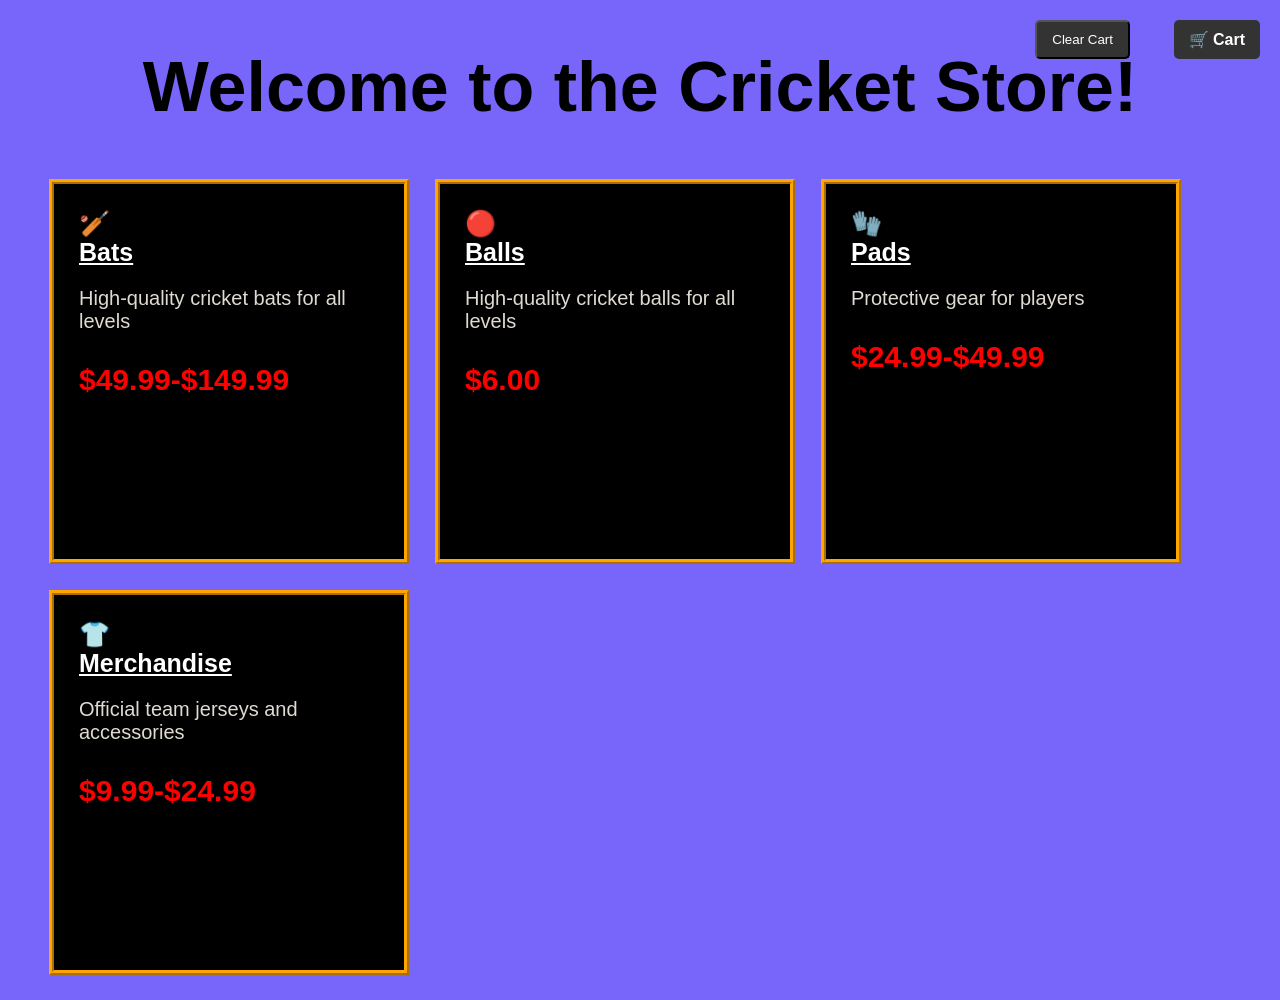
==== Week1/index.html @ 66693d76 "cricketShop" ====
<!DOCTYPE html>
<html>
<head>
    <title>Cricket Shop</title>
    <link rel="stylesheet" href="styles.css">
    <script src="cart.js" defer></script>
</head>
<body>
    <a href="Cart.html" class="cart-link">🛒 Cart</a> 
    <button onclick="clearCart()" class="clear-cart" type="button">Clear Cart</button>
    <h1>Welcome to the Cricket Store!</h1>
 
 <!-- Bats -->
        <div class="products"> <!-- Container for all products -->
        <div class="cricket"> <!-- Individual product container -->
            <div class="emoji">🏏</div> <!-- Emoji describing the product -->
            <a href="Bats.html" >Bats</a> <!-- Link to the product page -->
        <p>High-quality cricket bats for all levels</p> <!-- Description of the product -->
         <p class="price">$49.99-$149.99</p> <!-- Price range for the product -->
    </div>
<!-- Balls -->
        <div class="cricket">
            <div class="emoji"> 🔴 </div>
            <a href="Balls.html">Balls</a>
            <p>High-quality cricket balls for all levels</p>
            <p class="price">$6.00</p>
        </div>
<!-- Pads -->
        <div class="cricket">
            <div class="emoji">🧤</div>
            <a href="Pads.html">Pads</a>
            <p>Protective gear for players</p>
            <p class="price">$24.99-$49.99</p>
        </div>
<!-- Merchandise -->
        <div class="cricket">
            <div class="emoji">👕</div>
            <a href="Merchandise.html">Merchandise</a>
            <p>Official team jerseys and accessories</p>
            <p class="price">$9.99-$24.99</p>
        </div>
    </div>  
</body>
</html>
---- Week1/styles.css ----
body{                                          
    font-family:Arial, Helvetica, sans-serif ;   
    background-color:rgb(119, 102, 249);
    color:rgb(0, 0, 0);
}
h1{
    font-size: 70px;
    text-align: center;
}
    
a{
    color:white;
    font-weight: bold;
}

strong{
font-family:cursive;
}

.products {                                     
    display: grid;
    grid-template-columns: repeat(3, 1fr); /* 3 items on first row */
    gap: 16px;
    margin: 20px;
    padding: 0 16px;
    align-items: start;
    max-width: 900px;
}

.cricket{
color: #e0dbd2;
background-color: black;
border:5px ridge orange;
padding: 25px;
font-size: 25px;
margin: 5px;
width: 300px;
height: 325px
}
p{
  font-size : 20px;  
}
.price{
    font-size: 30px;
    color: red;
    font-weight: bold;
}
.add-to-cart{
    background-color: green;
    color: white;
    border: none;
    cursor: pointer;
	padding:5px 10px;
    width: 100px;
    height: 50px;
    margin:auto;
    border-radius: 5px;
}
.add-to-cart:hover{
    background-color: darkgreen;
}
.remove-from-cart{
    background-color: red;
    color: white;
    border: none;
    cursor: pointer;
	padding:5px 10px;
    width: 100px;
    height: 50px;
    margin:auto;
    border-radius: 5px;
}
.remove-from-cart:hover{
    background-color: darkred;
}
.cart-buttons {
    display: grid;
    grid-template-columns: repeat(2, 1fr);
    gap: 50px;
    max-width: 300px;
    max-height: fit-content;
    margin: 5px;
    padding:1px;
    align-items: start;
}
.back-to-home{
    display: block;
    margin: 20px auto;
    padding: 10px 20px;
    background-color: #333;
    color: white;
    text-decoration: none;
    border-radius: 5px;
}
.back-to-home:hover{
    background-color: #555;
}
.cart-link {
    position: fixed;
    top: 20px;
    right: 20px;
    background-color: #333;
    color: white;
    padding: 10px 15px;
    border-radius: 5px;
    text-decoration: none;
}
.clear-cart{
    position: fixed;
    top: 20px;
    right: 150px;
    background-color: #333;
    color: white;
    padding: 10px 15px;
    border-radius: 5px;
    text-decoration: none;
}
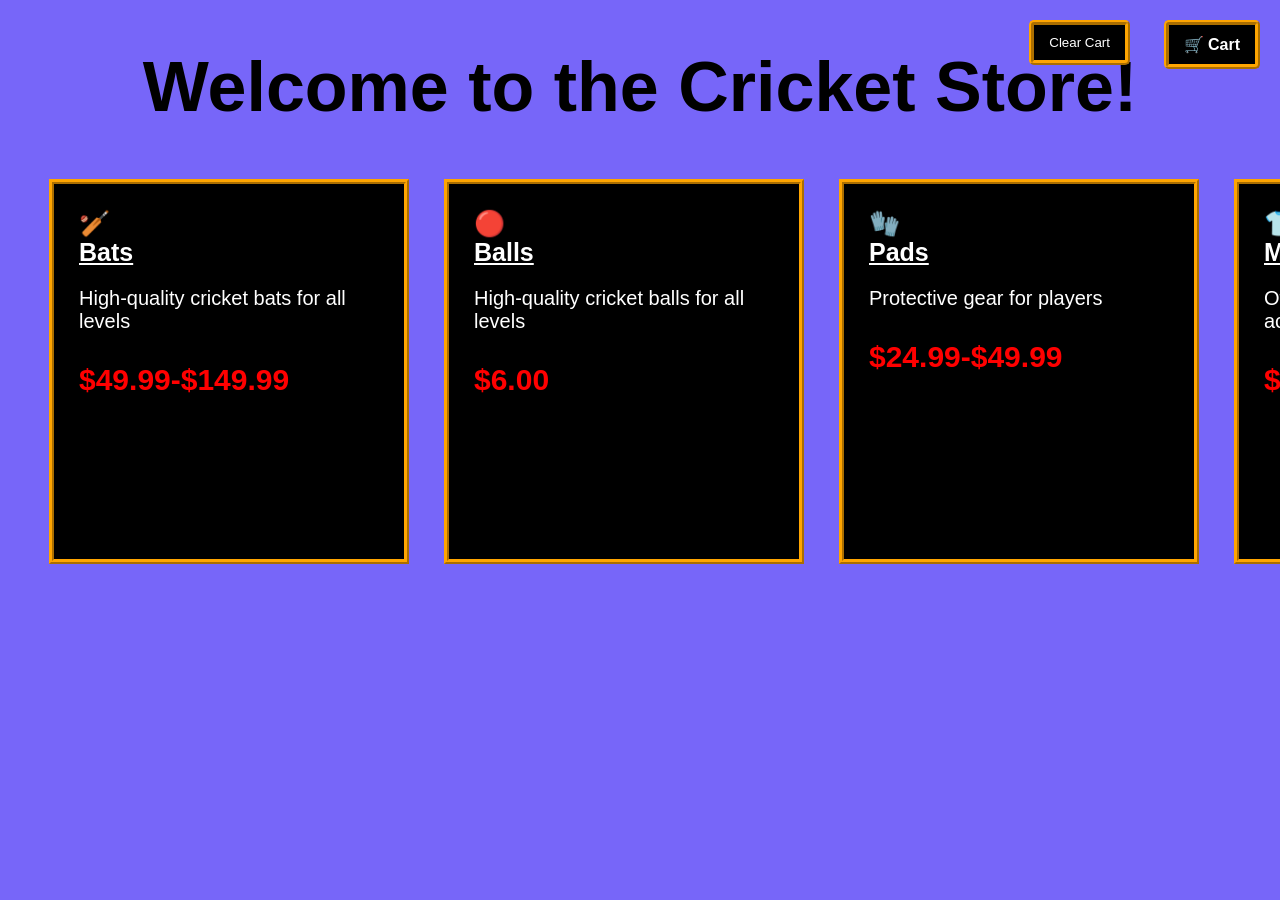
==== commit 7790f0b2: "Style and logic improvements for cart and checkout pages; unified CSS; simplified JS rendering" ====
--- a/Week1/index.html
+++ b/Week1/index.html
@@ -2,16 +2,16 @@
 <html>
 <head>
     <title>Cricket Shop</title>
-    <link rel="stylesheet" href="styles.css">
-    <script src="cart.js" defer></script>
+    <link rel="stylesheet" href="styles.css"><!--contains all the styles of pages and buttons -->
+    <script src="cart.js" defer></script> <!--contains all the functions related to cart operations like add to cart, remove from cart, clear cart, checkout etc. -->
 </head>
 <body>
-    <a href="Cart.html" class="cart-link">🛒 Cart</a> 
-    <button onclick="clearCart()" class="clear-cart" type="button">Clear Cart</button>
+    <a href="Cart.html" class="cart-link">🛒 Cart</a> <!-- Link to the shopping cart page -->
+    <button onclick="clearCart()" class="clear-cart" type="button">Clear Cart</button> <!-- Button to clear the cart, calls the clearCart function from cart.js -->
     <h1>Welcome to the Cricket Store!</h1>
  
- <!-- Bats -->
-        <div class="products"> <!-- Container for all products -->
+    <div class="products"> <!-- Container for all products -->
+<!-- Bats -->
         <div class="cricket"> <!-- Individual product container -->
             <div class="emoji">🏏</div> <!-- Emoji describing the product -->
             <a href="Bats.html" >Bats</a> <!-- Link to the product page -->
--- a/Week1/styles.css
+++ b/Week1/styles.css
@@ -1,3 +1,9 @@
+.cart-actions .clear-cart {
+    background-color: #dc3545;
+    color: white;
+    position: static;
+    width: auto;
+}
 body{                                          
     font-family:Arial, Helvetica, sans-serif ;   
     background-color:rgb(119, 102, 249);
@@ -12,6 +18,9 @@
     color:white;
     font-weight: bold;
 }
+a:hover{
+    color:#e0dbd2;
+}
 
 strong{
 font-family:cursive;
@@ -19,16 +28,16 @@
 
 .products {                                     
     display: grid;
-    grid-template-columns: repeat(3, 1fr); /* 3 items on first row */
-    gap: 16px;
+    grid-template-columns: repeat(4, 1fr); /* 4 items on first row */
+    gap: 25px;
     margin: 20px;
     padding: 0 16px;
-    align-items: start;
-    max-width: 900px;
+    align-items: center;
+     max-width: 1200px; 
 }
 
 .cricket{
-color: #e0dbd2;
+color: #ffffff;
 background-color: black;
 border:5px ridge orange;
 padding: 25px;
@@ -99,19 +108,235 @@
     position: fixed;
     top: 20px;
     right: 20px;
-    background-color: #333;
+    background-color: #000000;
     color: white;
     padding: 10px 15px;
     border-radius: 5px;
     text-decoration: none;
+    border:5px ridge orange;
+}
+.cart-link:hover{
+    background-color:#333;
 }
 .clear-cart{
     position: fixed;
     top: 20px;
     right: 150px;
-    background-color: #333;
+    background-color: #000000;
     color: white;
     padding: 10px 15px;
     border-radius: 5px;
     text-decoration: none;
-}+    border: 5px ridge orange;
+}
+.clear-cart:hover{
+    background-color:#333;
+}
+
+.checkout-container {
+    max-width: 980px;
+    margin: 20px auto 40px;
+    padding: 24px;
+    background-color: rgba(0, 0, 0, 0.22);
+    border: 4px ridge orange;
+    border-radius: 20px;
+}
+
+.order-section {
+    margin-bottom: 20px;
+    padding: 18px;
+    background: rgba(255, 255, 255, 0.05);
+    border: 1px solid rgba(224, 219, 210, 0.18);
+    border-radius: 14px;
+    color: #e0dbd2;
+}
+
+.order-section h2,
+.order-section h3 {
+    margin-top: 0;
+    color: #e0dbd2;
+}
+
+.order-number {
+    font-size: 26px;
+    font-weight: 700;
+    color: #ffd55a;
+    text-align: center;
+    margin: 16px 0;
+}
+
+.order-items {
+    margin: 12px 0;
+}
+
+.order-item {
+    padding: 12px;
+    border-bottom: 1px solid rgba(224, 219, 210, 0.18);
+    display: flex;
+    justify-content: space-between;
+    align-items: center;
+    color: #ffffff;
+}
+
+.order-item:last-child {
+    border-bottom: none;
+}
+
+.order-total {
+    font-size: 1.25rem;
+    font-weight: 700;
+    text-align: right;
+    color: #ffffff;
+}
+
+.success-message {
+    color: #a4ffaf;
+    text-align: center;
+    font-size: 16px;
+    margin: 20px 0;
+}
+
+.button-group {
+    display: flex;
+    gap: 16px;
+    justify-content: center;
+    flex-wrap: wrap;
+    margin-top: 20px;
+}
+
+.button-group button,
+.checkout .checkout,
+.checkout .continue-shopping,
+.checkout .clear-cart {
+    padding: 12px 22px;
+    font-size: 16px;
+    cursor: pointer;
+    border-radius: 10px;
+    border: none;
+}
+
+.btn-primary,
+.checkout .checkout {
+    background-color: #4CAF50;
+    color: white;
+}
+
+.btn-primary:hover,
+.checkout .checkout:hover {
+    background-color: #45a049;
+}
+
+.btn-secondary,
+.checkout .continue-shopping {
+    background-color: #008CBA;
+    color: white;
+}
+
+.btn-secondary:hover,
+.checkout .continue-shopping:hover {
+    background-color: #007399;
+}
+
+.cart-container {
+    max-width: 980px;
+    margin: 20px auto 40px;
+    padding: 20px;
+    background-color: rgba(0, 0, 0, 0.22);
+    border: 4px ridge orange;
+    border-radius: 20px;
+}
+
+.cart-stats {
+    display: flex;
+    justify-content: space-between;
+    flex-wrap: wrap;
+    gap: 12px;
+    padding: 18px;
+    margin: 0 20px 20px;
+    background: rgba(255, 255, 255, 0.08);
+    border-radius: 12px;
+    color: #ffffff;
+}
+
+.cart-stats p {
+    margin: 0;
+    font-size: 18px;
+}
+
+.cart-items {
+    margin: 0 20px 20px;
+    display: flex;
+    flex-direction: column;
+    gap: 14px;
+}
+
+.cart-item {
+    display: flex;
+    justify-content: space-between;
+    align-items: center;
+    gap: 10px;
+    padding: 18px;
+    background: rgba(255, 255, 255, 0.05);
+    border: 2px solid #ffffff;
+    border-radius: 14px;
+    color: #ffffff;
+}
+
+.item-name {
+    font-weight: 600;
+}
+
+.item-price {
+    color: orange;
+}
+
+.cart-item span {
+    display: block;
+}
+
+.cart-actions {
+    display: flex;
+    justify-content: center;
+    flex-wrap: wrap;
+    gap: 16px;
+    margin: 0 20px 20px;
+}
+
+.cart-actions button {
+    min-width: 160px;
+    padding: 12px 18px;
+    border: none;
+    border-radius: 8px;
+    font-size: 16px;
+    cursor: pointer;
+}
+
+.cart-actions .checkout {
+    background-color: #28a745;
+    color: white;
+}
+
+.cart-actions .continue-shopping {
+    background-color: #007bff;
+    color: white;
+}
+
+.cart-actions .clear-cart {
+    background-color: #dc3545;
+    color: white;
+}
+
+.cart-actions button:hover {
+    opacity: 0.9;
+}
+
+.cart-total {
+    margin: 0 20px 20px;
+    padding: 16px;
+    background: rgba(0, 0, 0, 0.18);
+    border-radius: 12px;
+    text-align: right;
+    font-size: 1.25rem;
+    font-weight: 700;
+    color: #ffffff;
+}
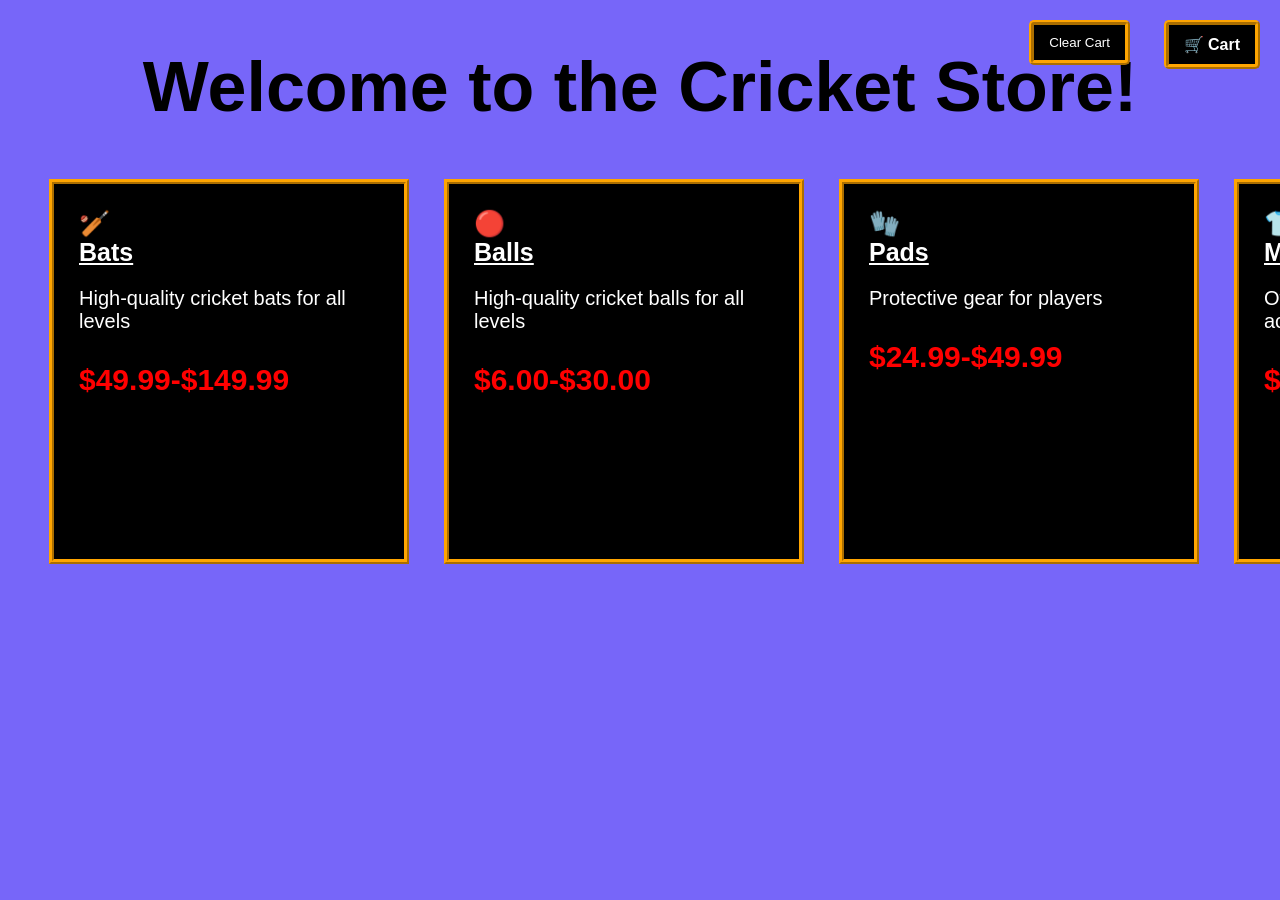
==== commit 1f60f2ba: "balls price change" ====
--- a/Week1/index.html
+++ b/Week1/index.html
@@ -23,7 +23,7 @@
             <div class="emoji"> 🔴 </div>
             <a href="Balls.html">Balls</a>
             <p>High-quality cricket balls for all levels</p>
-            <p class="price">$6.00</p>
+            <p class="price">$6.00-$30.00</p>
         </div>
 <!-- Pads -->
         <div class="cricket">
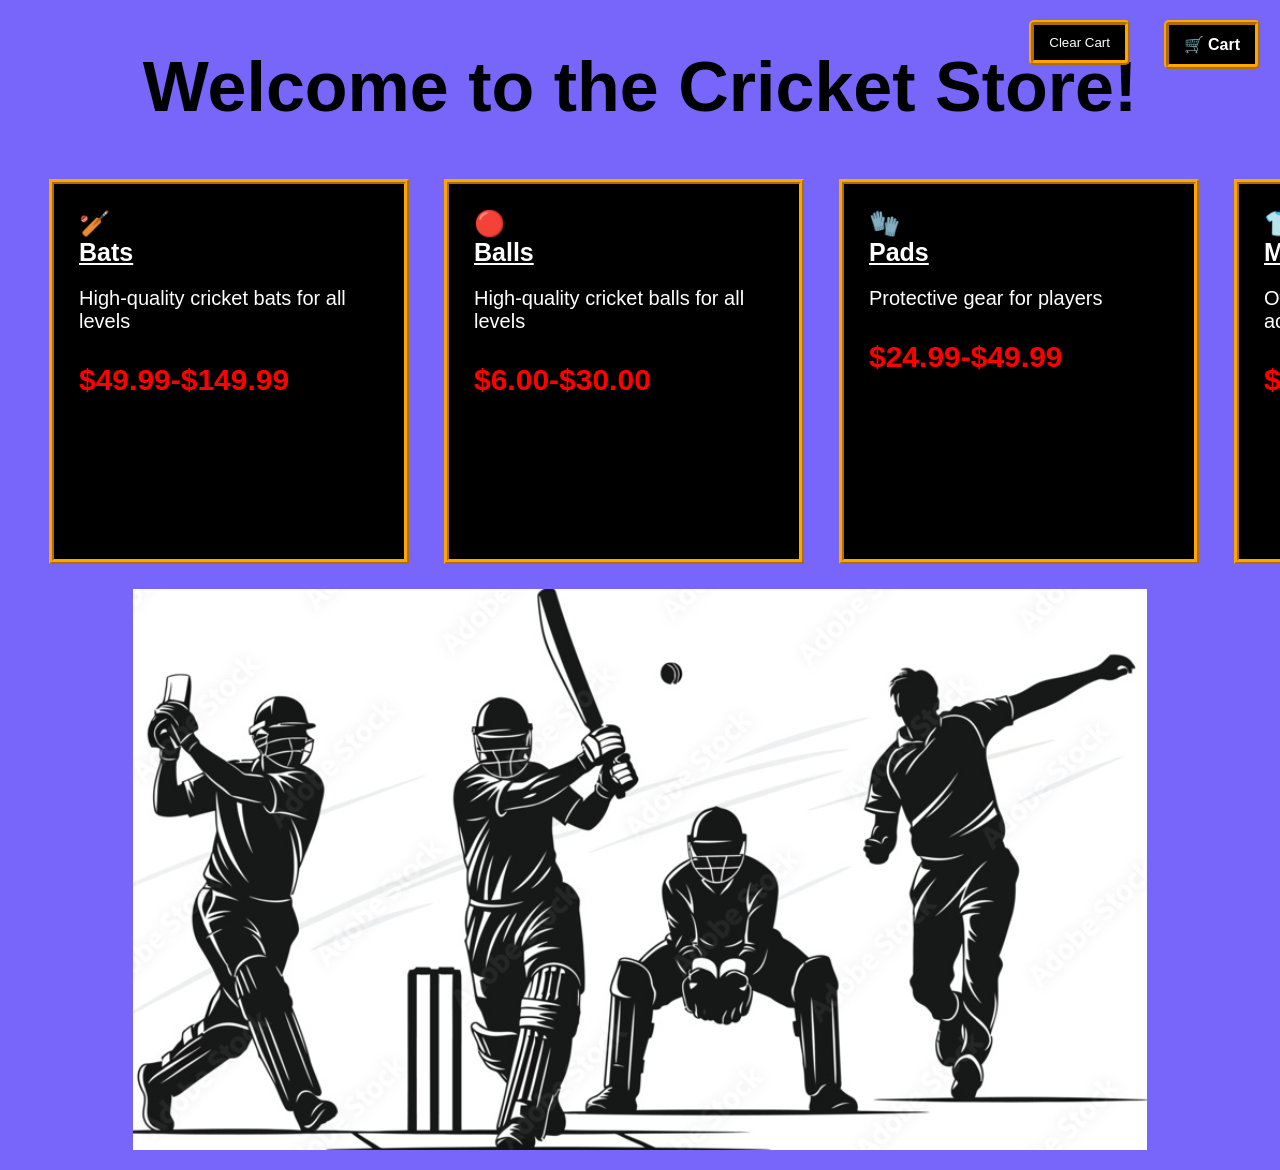
==== commit 59ef461a: "Presentation" ====
--- a/Week1/index.html
+++ b/Week1/index.html
@@ -39,6 +39,11 @@
             <p>Official team jerseys and accessories</p>
             <p class="price">$9.99-$24.99</p>
         </div>
-    </div>  
+    </div>
+        <!--Include image of cricket-->
+        <div class="cricket-image-container">
+            <img src="Cricketpos.jpg" alt="Cricket Image" class="cricket-image">
+        </div>
+    
 </body>
 </html>
--- a/Week1/styles.css
+++ b/Week1/styles.css
@@ -133,14 +133,7 @@
     background-color:#333;
 }
 
-.checkout-container {
-    max-width: 980px;
-    margin: 20px auto 40px;
-    padding: 24px;
-    background-color: rgba(0, 0, 0, 0.22);
-    border: 4px ridge orange;
-    border-radius: 20px;
-}
+
 
 .order-section {
     margin-bottom: 20px;
@@ -237,10 +230,10 @@
     background-color: #007399;
 }
 
-.cart-container {
+.page-container {
     max-width: 980px;
     margin: 20px auto 40px;
-    padding: 20px;
+    padding: 24px;
     background-color: rgba(0, 0, 0, 0.22);
     border: 4px ridge orange;
     border-radius: 20px;
@@ -282,12 +275,27 @@
     color: #ffffff;
 }
 
+.cart-item-info {
+    display: flex;
+    flex-direction: column;
+    gap: 8px;
+    min-width: 0;
+    justify-content: center;
+}
+
+.cart-item button {
+    align-self: center;
+    margin: 0;
+}
+
 .item-name {
     font-weight: 600;
+    font-size: 25px;
 }
 
 .item-price {
     color: orange;
+    font-size: 20px;
 }
 
 .cart-item span {
@@ -340,3 +348,15 @@
     font-weight: 700;
     color: #ffffff;
 }
+.cricket-image-container {
+    display: flex;
+    justify-content: center;
+    margin: 20px 0;
+}
+.cricket-image { 
+    max-width: 100%;
+    height: auto;
+    background-position: center center;
+    background-repeat: no-repeat;
+    background-size: contain;
+}
